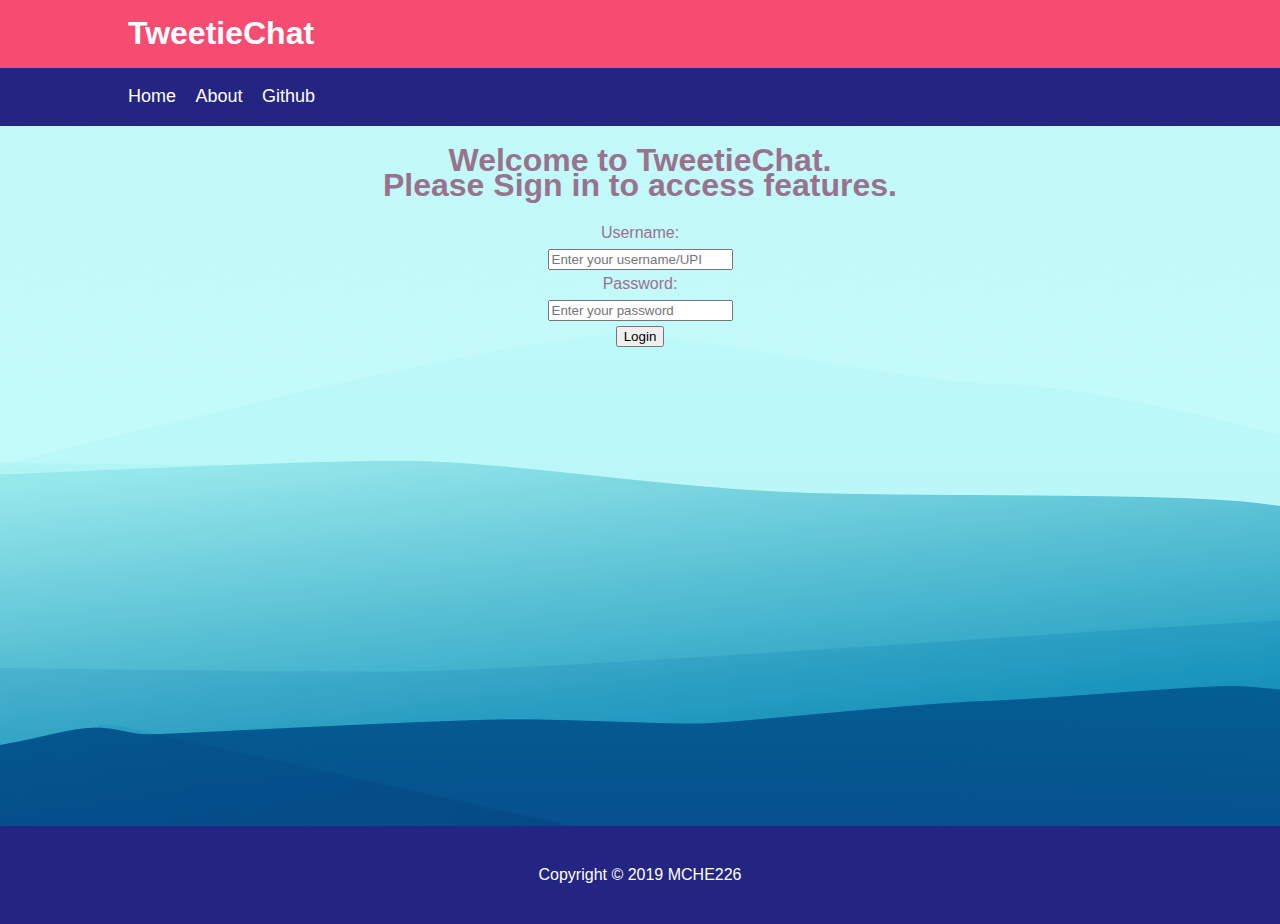
==== index.html @ f7b8aca9 "basic index page" ====
<!DOCTYPE html>
<html lang="en">
<!-- HEAD -->
<head>
    <meta charset="UTF-8">
    <meta name="viewport" content="width=device-width, initial-scale=1.0">
    <meta http-equiv="X-UA-Compatible" content="ie=edge">
    <meta name = "Description" content = "CS302 client side webapp">
    <title>TweetieChat</title>
    <link rel = "stylesheet" type = "text/css" href = "static/style.css">
</head>
<!-- BODY -->
<body>
    <!-- HEADER -->
    <header id = "main-header">
        <div class ="container">
            <h1>TweetieChat</h1>
        </div>
    </header>

    <!-- NAVBAR -->
    <nav id = "navbar">
        <div class ="container"> 
            <ul>
                <li><a href="#">Home</a></li>
                <li><a href="#">About</a></li>
                <li><a href="https://github.com/uoa-cs302/2019-Python-mche226" target="_blank" >Github</a></li>
            </ul>
        </div>
    </nav>

    <!-- SECTION -->
    <section class = "section">
        <div class = "container">
            <h1>
                Welcome to TweetieChat. <BR>
                Please Sign in to access features.
            </h1>
        </div>
      <!-- Forms -->
        <form action="#">
            <div class = "container">
                <label for="username"> Username:<br> </label>
                <input type="text" name="username" placeholder = "Enter your username/UPI" autocomplete="off"><br>
                <label for="password"> Password:<br></label>
                <input type="password" name= "password" placeholder= "Enter your password" autocomplete="off"><br>
                <input type="submit" name = "submit" value = "Login">
            </div>
        </form>
    </section>

    <footer id="main-footer">
        <p>Copyright &copy; 2019 MCHE226</p>
    </footer>
</body>
</html>
---- static/style.css ----
body{
	background-color:light;
	color:#99738E;
	font-family:Arial, Helvetica, sans-serif;
    line-height:1.6em;
	margin:0px; 
}
/* main containers  */
.container{
	width:80%;
    margin:auto;
    overflow:hidden;
}

/* header */
#main-header{
    background-color:#f64c72;
    color:white;
}

/* nav bar */
#navbar{
	background-color:#242582;
}
#navbar ul{
	padding:0;
}
#navbar li{
    display: inline;
}
#navbar a{
    color:white;
	text-decoration: none;
	font-size:18px;
	padding-right:15px;
}

#navbar a:hover{
	color:red;
}
#navbar a:active{
    color:black;
}
#navbar a:visited{
}


/* section */
.section {
    text-align:center;
    background-image:url('Background.png');
    background-position:center;
    min-height: 700px;
}

/* footer */
#main-footer{
	background: #242582;
	color:#fff;
	text-align: center;
	padding:20px;
	margin-top:0px;
}
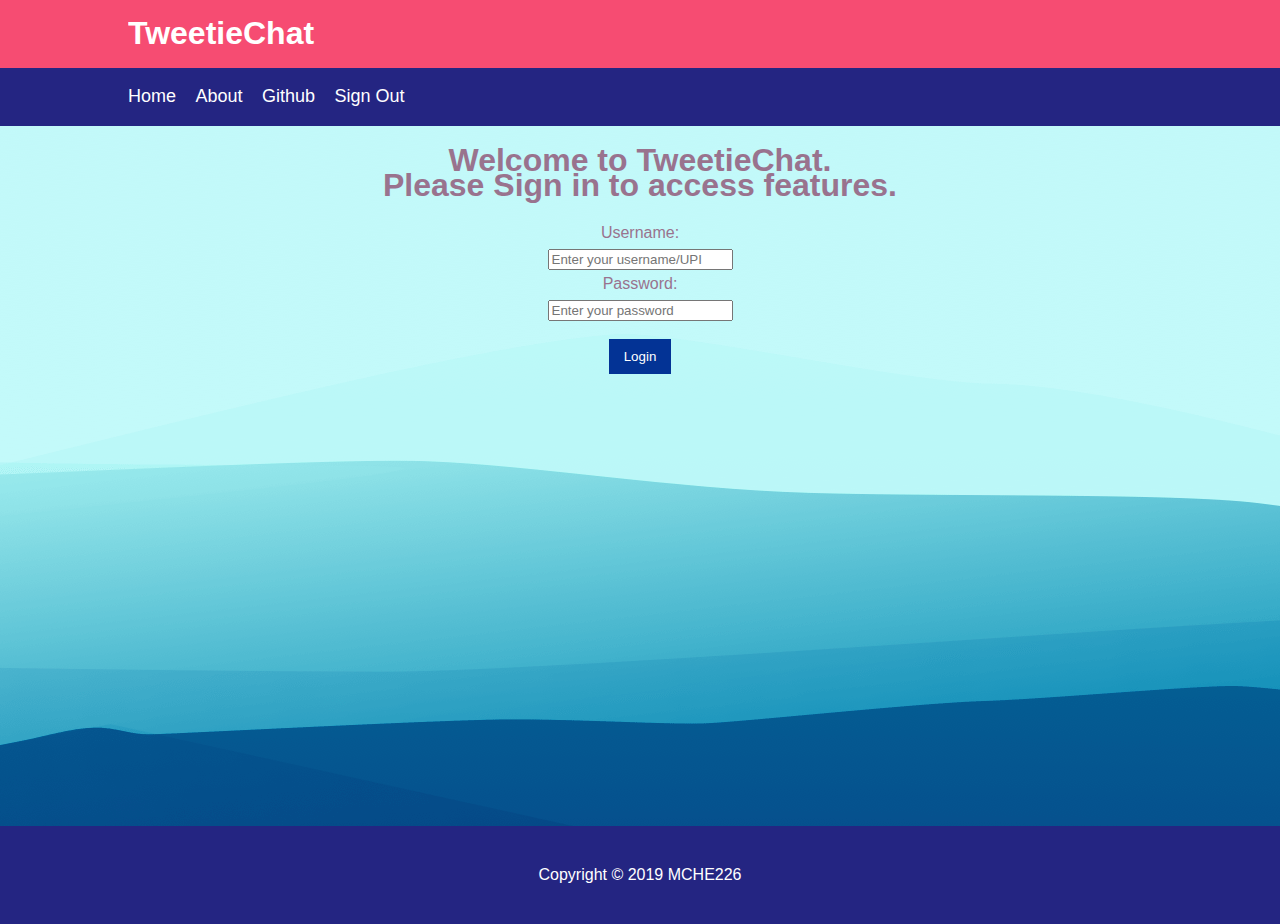
==== commit 57d694a3: "broken javascript lel" ====
--- a/index.html
+++ b/index.html
@@ -7,6 +7,7 @@
     <meta http-equiv="X-UA-Compatible" content="ie=edge">
     <meta name = "Description" content = "CS302 client side webapp">
     <title>TweetieChat</title>
+    <script src="https://code.jquery.com/jquery-3.4.1.js"></script>
     <link rel = "stylesheet" type = "text/css" href = "static/style.css">
 </head>
 <!-- BODY -->
@@ -25,6 +26,7 @@
                 <li><a href="#">Home</a></li>
                 <li><a href="#">About</a></li>
                 <li><a href="https://github.com/uoa-cs302/2019-Python-mche226" target="_blank" >Github</a></li>
+                <li><a href="#">Sign Out</a></li>
             </ul>
         </div>
     </nav>
@@ -38,13 +40,13 @@
             </h1>
         </div>
       <!-- Forms -->
-        <form action="#">
+        <form id = login_details action="#">
             <div class = "container">
                 <label for="username"> Username:<br> </label>
-                <input type="text" name="username" placeholder = "Enter your username/UPI" autocomplete="off"><br>
+                <input type="text" id="username" placeholder = "Enter your username/UPI" autocomplete="off"><br>
                 <label for="password"> Password:<br></label>
-                <input type="password" name= "password" placeholder= "Enter your password" autocomplete="off"><br>
-                <input type="submit" name = "submit" value = "Login">
+                <input type="password" id= "password" placeholder= "Enter your password" autocomplete="off"><br>
+                <input class = "button" id="submit" type="submit" name = "submit" value = "Login">
             </div>
         </form>
     </section>
@@ -52,5 +54,6 @@
     <footer id="main-footer">
         <p>Copyright &copy; 2019 MCHE226</p>
     </footer>
+    <script src="index.js"></script>
 </body>
-</html>+</html>
--- a/static/style.css
+++ b/static/style.css
@@ -37,7 +37,7 @@
 }
 
 #navbar a:hover{
-	color:red;
+	color:#f64c72;
 }
 #navbar a:active{
     color:black;
@@ -45,6 +45,14 @@
 #navbar a:visited{
 }
 
+/* buttons */
+.button{
+    background-color:rgb(3, 51, 149);
+    color:#fff;
+    margin-top: 1.2em;
+	padding:10px 15px;
+	border:none;
+}
 
 /* section */
 .section {
